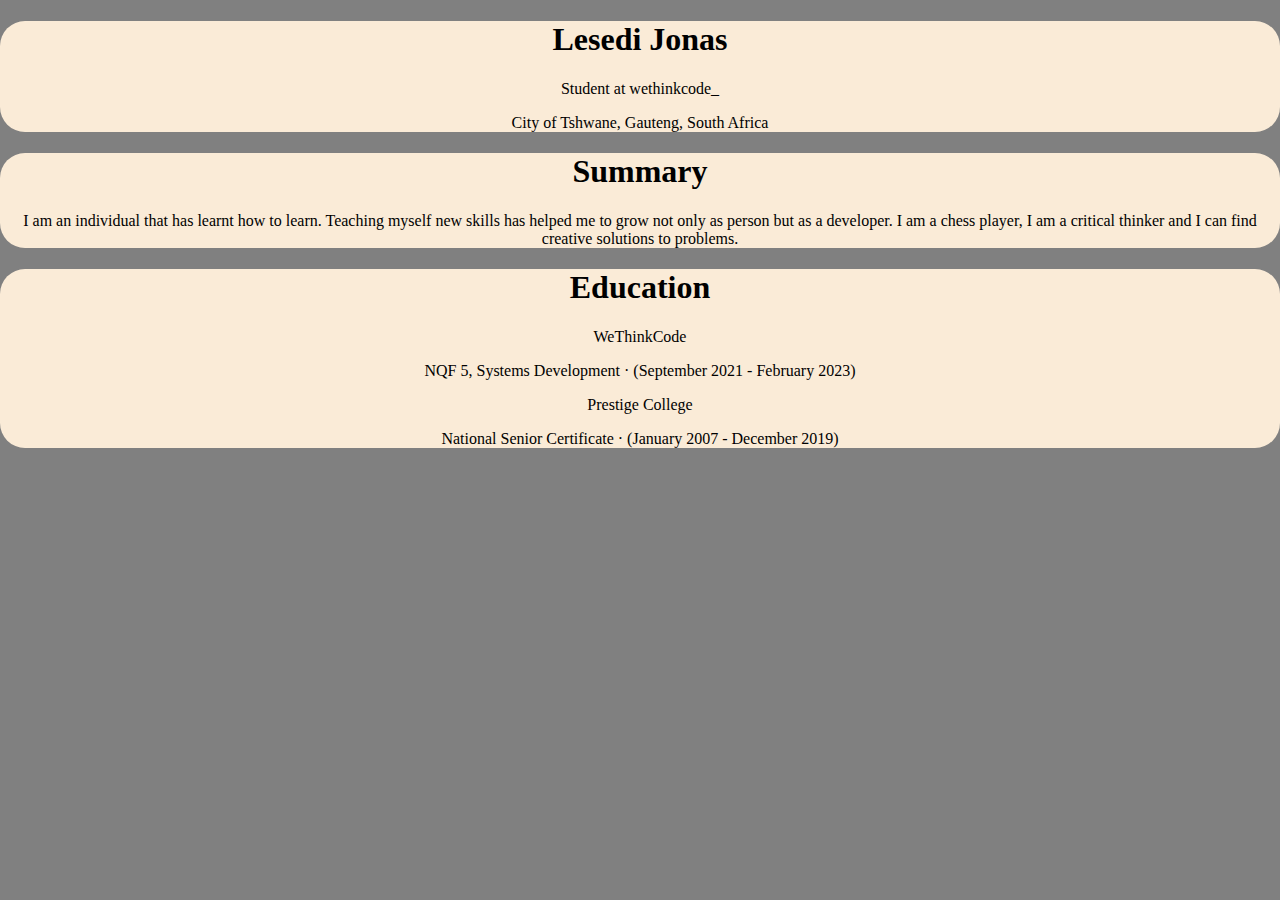
==== index.html @ d14602d9 "first commit" ====
<!DOCTYPE html>
<html lang="en">
<head>
    <meta charset="UTF-8">
    <meta http-equiv="X-UA-Compatible" content="IE=edge">
    <meta name="viewport" content="width=device-width, initial-scale=1.0">
    <link rel="stylesheet" href="style.css">
    <title>Portfoilo</title>
</head>
<body>
    <div class="details-container">
        <h1>
            Lesedi Jonas
        </h1>
        <p>
            Student at wethinkcode_ 
        </p>
        <p>
            City of Tshwane, Gauteng, South Africa
        </p>
    </div>

    <div class="details-container">
        <h1>
            Summary
        </h1>
        <p>
            I am an individual that has learnt how to learn. Teaching myself new
            skills has helped me to grow not only as person but as a developer.
            I am a chess player, I am a critical thinker and I can find creative
            solutions to problems.
        </p>
    </div>

    <div class="details-container">
        <h1>
            Education
        </h1>
        <p>
            WeThinkCode
        </p>
        <p>
            NQF 5, Systems Development · (September 2021 - February 2023)
        </p>
        <p>
            Prestige College
        </p>
        <p>
            National Senior Certificate  · (January 2007 - December 2019)
        </p>
    </div>
    
</body>
</html>
---- style.css ----
body {
    padding: 0;
    margin: 0;
    text-align: center;
    background-color: gray;
}

.details-container {
    background-color: antiquewhite;
    border-radius: 25px;
}

.details-container:hover {

    background-color: azure;
    border-radius: 30px;
}
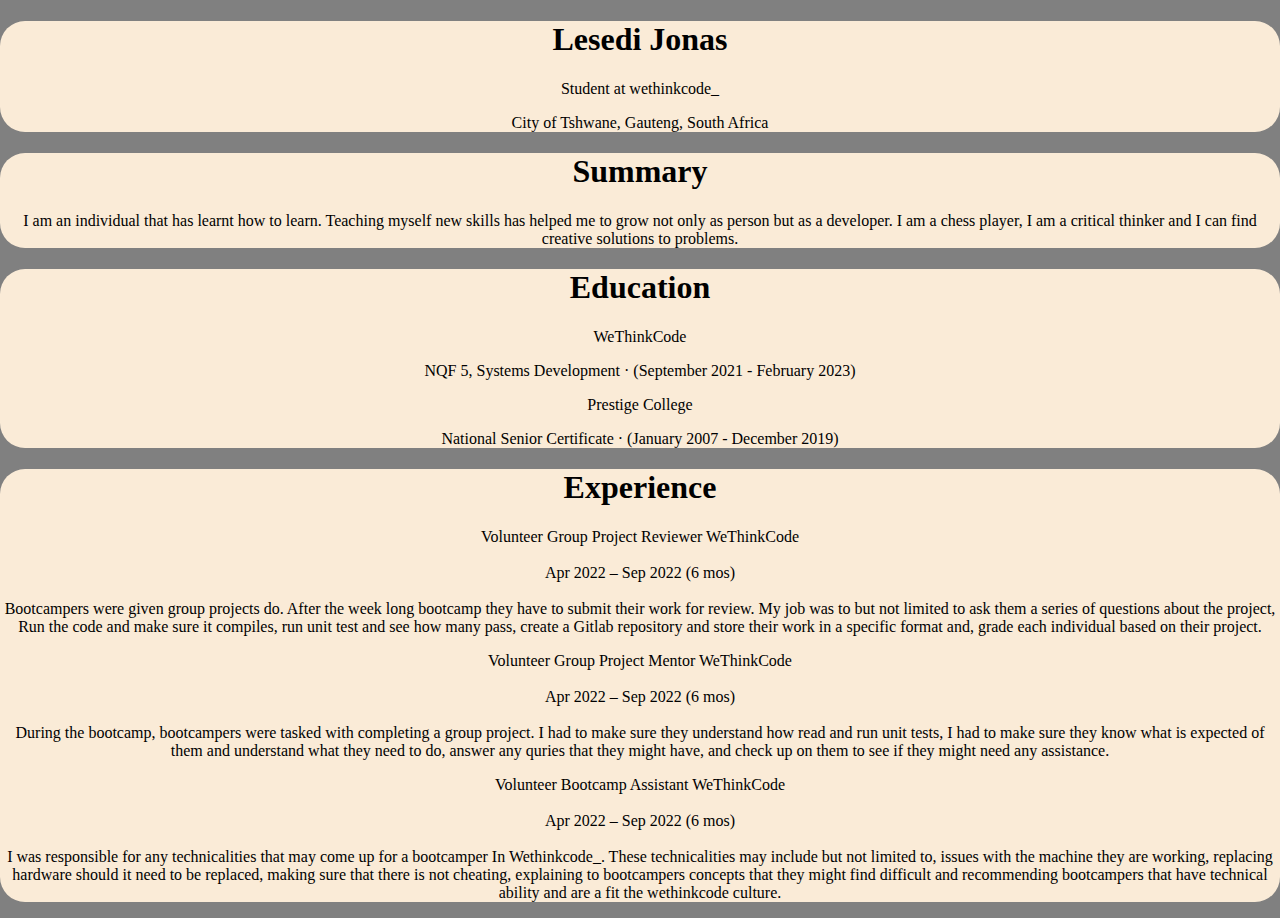
==== commit bcd5b89e: "second" ====
--- a/index.html
+++ b/index.html
@@ -49,6 +49,36 @@
             National Senior Certificate  · (January 2007 - December 2019)
         </p>
     </div>
+
+    <div class="details-container">
+        <h1>
+            Experience
+        </h1>
+        <p>
+            Volunteer Group Project Reviewer
+            WeThinkCode <br><br>
+
+            Apr 2022 – Sep 2022 (6 mos) <br><br>
+
+            Bootcampers were given group projects do. After the week long bootcamp they have to submit their work for review. My job was to but not limited to ask them a series of questions about the project, Run the code and make sure it compiles, run unit test and see how many pass, create a Gitlab repository and store their work in a specific format and, grade each individual based on their project.
+        </p>
+        <p>
+            Volunteer Group Project Mentor
+            WeThinkCode <br><br>
+
+            Apr 2022 – Sep 2022 (6 mos) <br><br>
+
+            During the bootcamp, bootcampers were tasked with completing a group project. I had to make sure they understand how read and run unit tests, I had to make sure they know what is expected of them and understand what they need to do, answer any quries that they might have, and check up on them to see if they might need any assistance.
+        </p>
+        <p>
+            Volunteer Bootcamp Assistant
+            WeThinkCode <br><br>
+
+            Apr 2022 – Sep 2022 (6 mos) <br><br>
+
+            I was responsible for any technicalities that may come up for a bootcamper In Wethinkcode_. These technicalities may include but not limited to, issues with the machine they are working, replacing hardware should it need to be replaced, making sure that there is not cheating, explaining to bootcampers concepts that they might find difficult and recommending bootcampers that have technical ability and are a fit the wethinkcode culture.
+        </p>
+    </div>
     
 </body>
 </html>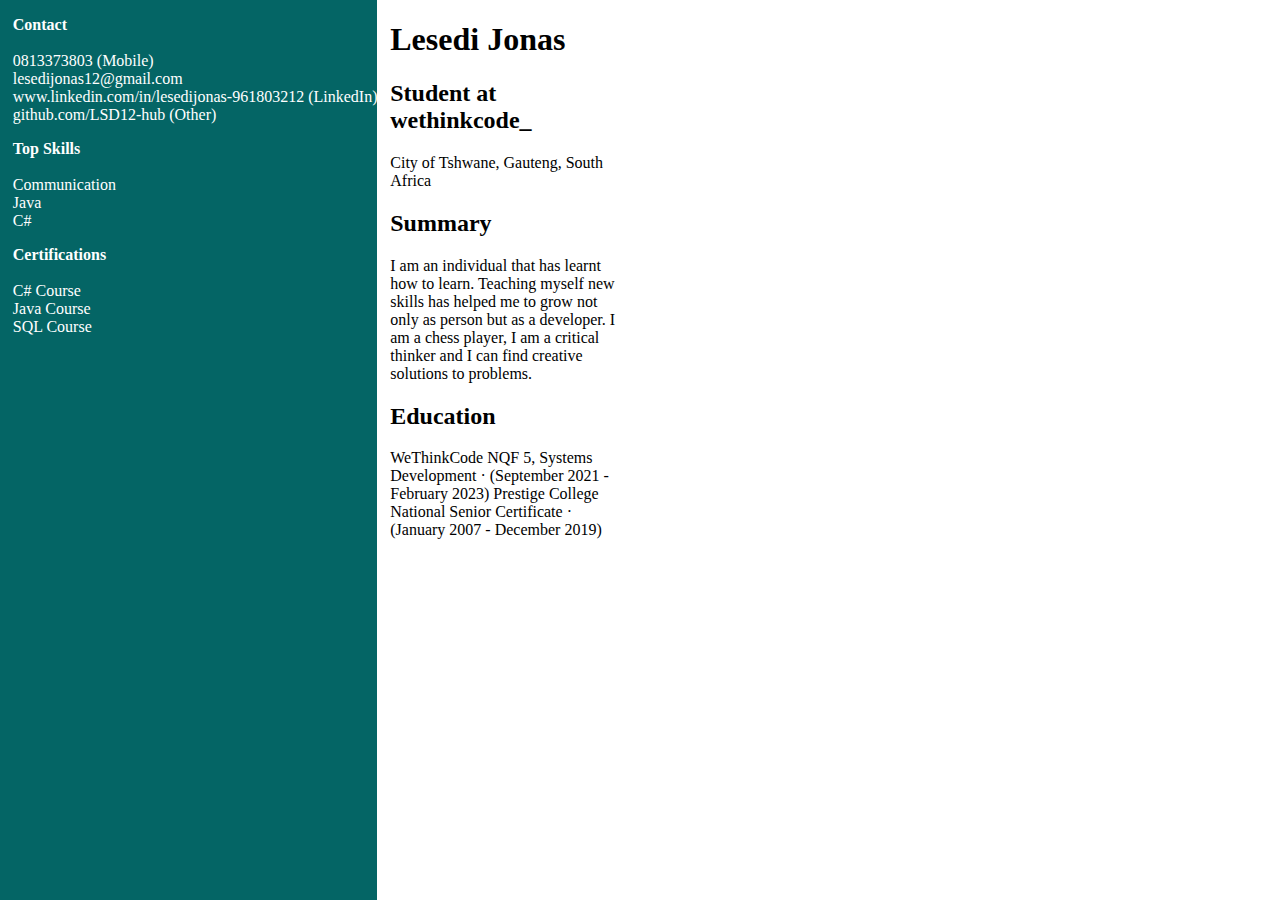
==== commit ea5ac742: "my page" ====
--- a/index.html
+++ b/index.html
@@ -5,80 +5,65 @@
     <meta http-equiv="X-UA-Compatible" content="IE=edge">
     <meta name="viewport" content="width=device-width, initial-scale=1.0">
     <link rel="stylesheet" href="style.css">
-    <title>Portfoilo</title>
+    <title>Lesedi Jonas</title>
 </head>
 <body>
-    <div class="details-container">
-        <h1>
-            Lesedi Jonas
-        </h1>
-        <p>
-            Student at wethinkcode_ 
-        </p>
-        <p>
-            City of Tshwane, Gauteng, South Africa
-        </p>
-    </div>
+   <div class="information-container">
+        <div class="light-information">
+            <p>
+                <b>Contact</b> <br> <br>
+                0813373803 (Mobile) <br>
+                lesedijonas12@gmail.com <br>
+                www.linkedin.com/in/lesedijonas-961803212 (LinkedIn) <br>
+                github.com/LSD12-hub (Other)
+            </p>
 
-    <div class="details-container">
-        <h1>
-            Summary
-        </h1>
-        <p>
-            I am an individual that has learnt how to learn. Teaching myself new
-            skills has helped me to grow not only as person but as a developer.
-            I am a chess player, I am a critical thinker and I can find creative
-            solutions to problems.
-        </p>
-    </div>
+            <p>
+                <b>Top Skills</b> <br> <br>
+                Communication <br>
+                Java <br>
+                C# <br>
+            </p>
+            
+            <p>
+                <b>Certifications</b> <br> <br>
+                C# Course <br>
+                Java Course <br>
+                SQL Course <br>
+            </p>
+        </div>
+        <div class="heavy-information">
+            <h1>
+                Lesedi Jonas
+            </h1>
 
-    <div class="details-container">
-        <h1>
-            Education
-        </h1>
-        <p>
-            WeThinkCode
-        </p>
-        <p>
-            NQF 5, Systems Development · (September 2021 - February 2023)
-        </p>
-        <p>
-            Prestige College
-        </p>
-        <p>
-            National Senior Certificate  · (January 2007 - December 2019)
-        </p>
-    </div>
+            <h2>
+                Student at wethinkcode_
+            </h2>
+            <p>
+                City of Tshwane, Gauteng, South Africa
+            </p>
 
-    <div class="details-container">
-        <h1>
-            Experience
-        </h1>
-        <p>
-            Volunteer Group Project Reviewer
-            WeThinkCode <br><br>
+            <h2>
+                Summary
+            </h2>
+            <p>
+                I am an individual that has learnt how to learn. Teaching myself new
+                skills has helped me to grow not only as person but as a developer.
+                I am a chess player, I am a critical thinker and I can find creative
+                solutions to problems.
+            </p>
 
-            Apr 2022 – Sep 2022 (6 mos) <br><br>
-
-            Bootcampers were given group projects do. After the week long bootcamp they have to submit their work for review. My job was to but not limited to ask them a series of questions about the project, Run the code and make sure it compiles, run unit test and see how many pass, create a Gitlab repository and store their work in a specific format and, grade each individual based on their project.
-        </p>
-        <p>
-            Volunteer Group Project Mentor
-            WeThinkCode <br><br>
-
-            Apr 2022 – Sep 2022 (6 mos) <br><br>
-
-            During the bootcamp, bootcampers were tasked with completing a group project. I had to make sure they understand how read and run unit tests, I had to make sure they know what is expected of them and understand what they need to do, answer any quries that they might have, and check up on them to see if they might need any assistance.
-        </p>
-        <p>
-            Volunteer Bootcamp Assistant
-            WeThinkCode <br><br>
-
-            Apr 2022 – Sep 2022 (6 mos) <br><br>
-
-            I was responsible for any technicalities that may come up for a bootcamper In Wethinkcode_. These technicalities may include but not limited to, issues with the machine they are working, replacing hardware should it need to be replaced, making sure that there is not cheating, explaining to bootcampers concepts that they might find difficult and recommending bootcampers that have technical ability and are a fit the wethinkcode culture.
-        </p>
-    </div>
-    
+            <h2>
+                Education
+            </h2>
+            <p>
+                WeThinkCode
+                NQF 5, Systems Development · (September 2021 - February 2023)
+                Prestige College
+                National Senior Certificate  · (January 2007 - December 2019)
+            </p>
+        </div>
+   </div>
 </body>
 </html>--- a/style.css
+++ b/style.css
@@ -1,13 +1,29 @@
-body {
+html, body {
     padding: 0;
     margin: 0;
-    text-align: center;
-    background-color: gray;
+}
+
+.information-container {
+    height: 100vh;
+    display: flex;
+}
+
+.light-information {
+    background-color: rgb(4, 101, 101);
+    color: white;
+    padding-left: 1%;
+}
+
+.heavy-information {
+   padding-left: 1%;     
+   width: 18%;
 }
 
 .details-container {
     background-color: antiquewhite;
     border-radius: 25px;
+    padding-top: 1%;
+    padding-bottom: 1%;
 }
 
 .details-container:hover {
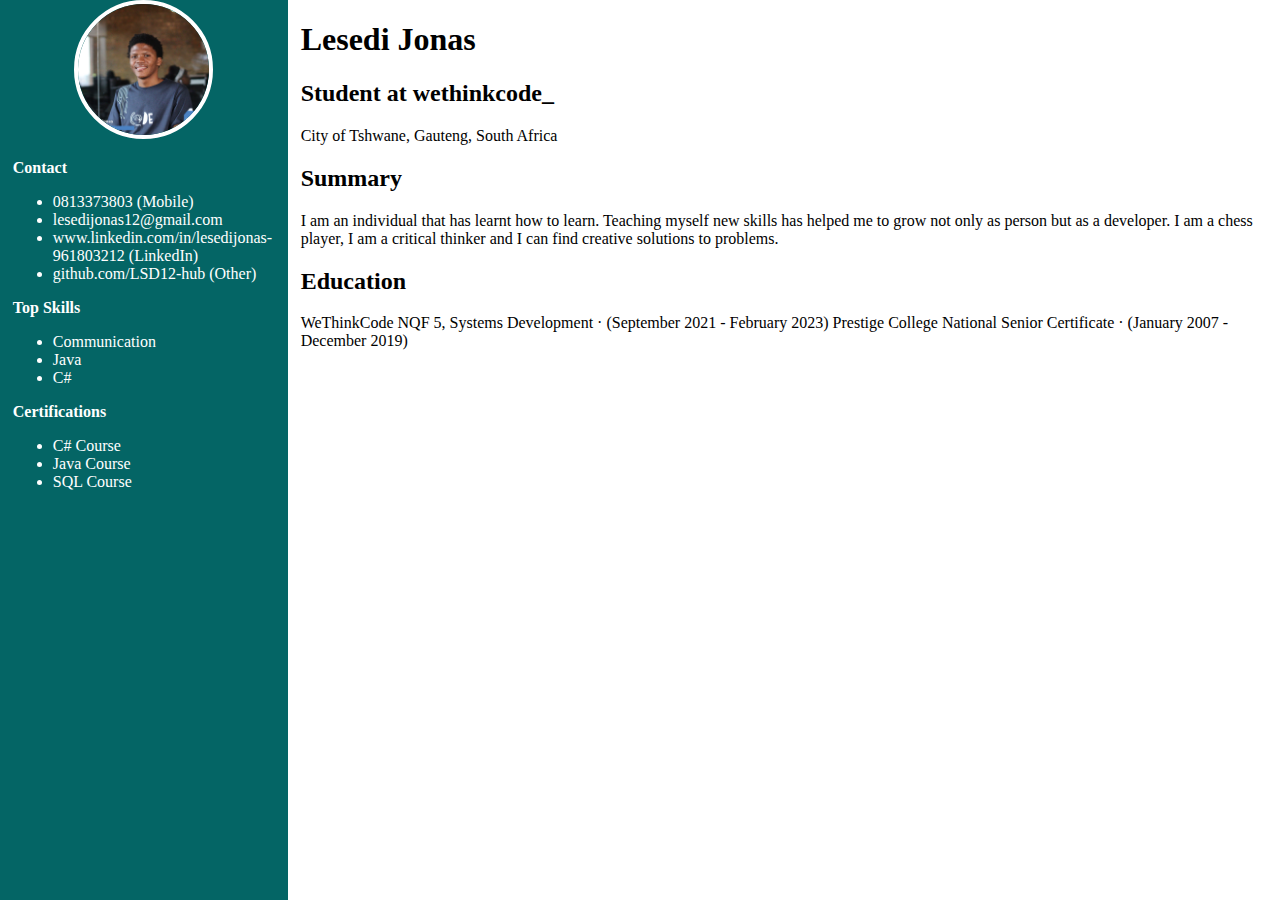
==== commit f0a9e9c7: "added picture" ====
--- a/index.html
+++ b/index.html
@@ -10,26 +10,36 @@
 <body>
    <div class="information-container">
         <div class="light-information">
+            <div class="picture-container">
+                <img src="images/23-LesediJonas.jpg" alt="The one and only you">
+            </div>
+
             <p>
-                <b>Contact</b> <br> <br>
-                0813373803 (Mobile) <br>
-                lesedijonas12@gmail.com <br>
-                www.linkedin.com/in/lesedijonas-961803212 (LinkedIn) <br>
-                github.com/LSD12-hub (Other)
+                <b>Contact</b>
+                <ul>
+                    <li>0813373803 (Mobile)</li>
+                    <li>lesedijonas12@gmail.com</li>
+                    <li>www.linkedin.com/in/lesedijonas-961803212 (LinkedIn)</li>
+                    <li>github.com/LSD12-hub (Other)</li>
+                </ul>
             </p>
 
             <p>
-                <b>Top Skills</b> <br> <br>
-                Communication <br>
-                Java <br>
-                C# <br>
+                <b>Top Skills</b>
+                <ul>
+                    <li>Communication</li>
+                    <li>Java</li>
+                    <li>C#</li>
+                </ul>
             </p>
             
             <p>
-                <b>Certifications</b> <br> <br>
-                C# Course <br>
-                Java Course <br>
-                SQL Course <br>
+                <b>Certifications</b> 
+                <ul>
+                    <li>C# Course</li>
+                    <li>Java Course</li>
+                    <li>SQL Course</li>
+                </ul>
             </p>
         </div>
         <div class="heavy-information">
--- a/style.css
+++ b/style.css
@@ -12,22 +12,20 @@
     background-color: rgb(4, 101, 101);
     color: white;
     padding-left: 1%;
+    padding-right: 1%;
+    width: 30%;
 }
 
 .heavy-information {
-   padding-left: 1%;     
-   width: 18%;
+    padding-left: 1%;     
 }
 
-.details-container {
-    background-color: antiquewhite;
-    border-radius: 25px;
-    padding-top: 1%;
-    padding-bottom: 1%;
+img {
+    width: 50%;
+    border-radius: 50%;
+    border: 4px solid white;
 }
 
-.details-container:hover {
-
-    background-color: azure;
-    border-radius: 30px;
+.picture-container {
+    text-align: center;
 }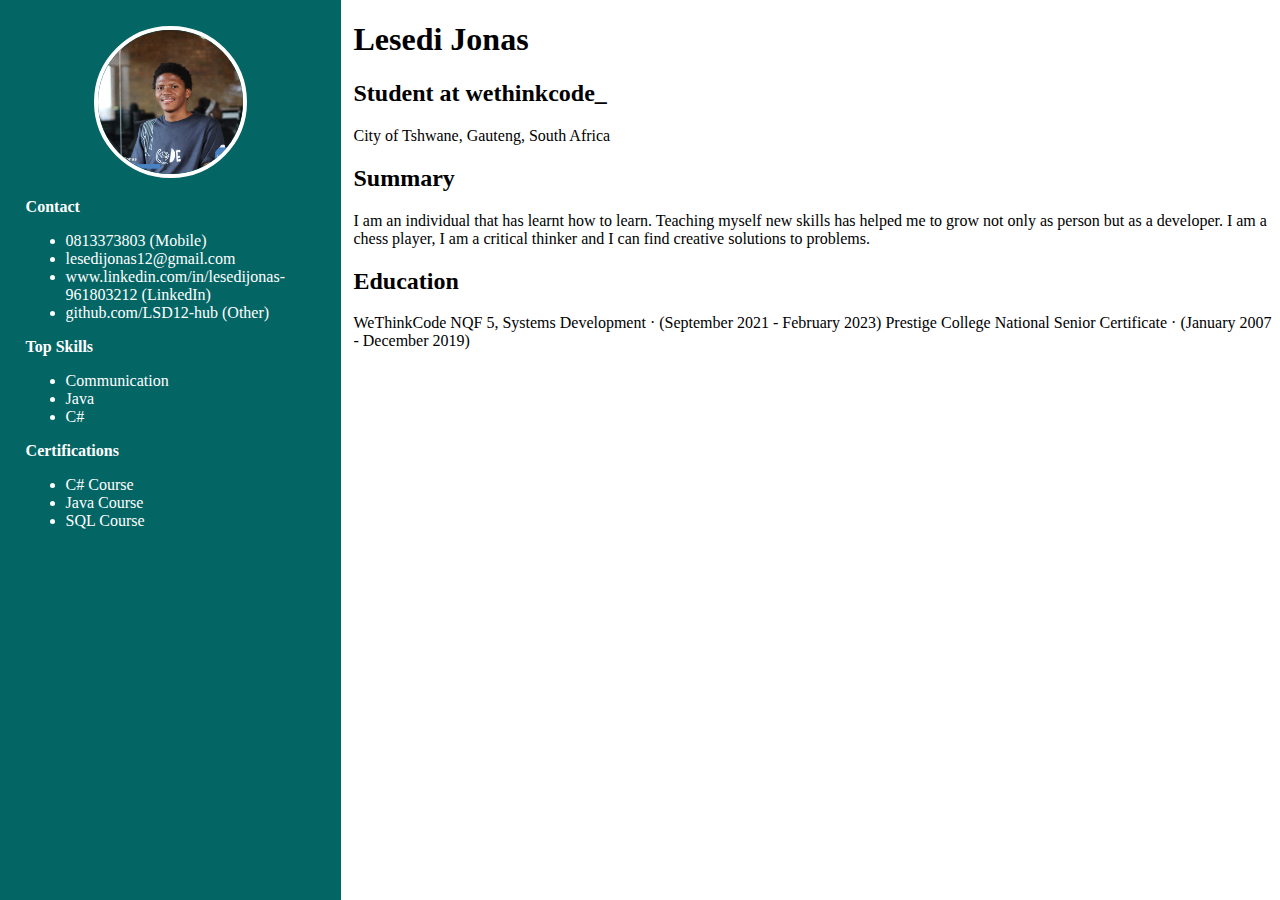
==== commit 9c8c233e: "added media contents" ====
--- a/index.html
+++ b/index.html
@@ -10,6 +10,10 @@
 <body>
    <div class="information-container">
         <div class="light-information">
+            <div class="display-name-light-information">
+                <h1>Lesedi Jonas</h1>
+            </div>
+
             <div class="picture-container">
                 <img src="images/23-LesediJonas.jpg" alt="The one and only you">
             </div>
@@ -43,9 +47,9 @@
             </p>
         </div>
         <div class="heavy-information">
-            <h1>
-                Lesedi Jonas
-            </h1>
+            <div class="display-name-heavy-information">
+                <h1>Lesedi Jonas</h1>
+            </div>
 
             <h2>
                 Student at wethinkcode_
@@ -74,6 +78,9 @@
                 National Senior Certificate  · (January 2007 - December 2019)
             </p>
         </div>
-   </div>
+    </div>
+    <div class="screen-to-small-message">
+        <p>Please do not be funny, the screen is too small</p>
+    </div>
 </body>
 </html>--- a/style.css
+++ b/style.css
@@ -11,9 +11,8 @@
 .light-information {
     background-color: rgb(4, 101, 101);
     color: white;
-    padding-left: 1%;
-    padding-right: 1%;
-    width: 30%;
+    padding: 2%;
+    width: 35%;
 }
 
 .heavy-information {
@@ -28,4 +27,50 @@
 
 .picture-container {
     text-align: center;
+}
+
+.display-name-light-information {
+    font-size: 0%;
+}
+
+.screen-to-small-message {
+    display: none;
+}
+
+@media (max-width: 480px) {
+    .information-container {
+        display: inline;
+    }
+
+    .light-information {
+        width: 100%;
+        padding: 5%;
+    }
+
+    .display-name-light-information {
+        font-size: 100%;
+        text-align: center;
+    }
+
+    .display-name-heavy-information {
+        font-size: 0%;
+    }
+}
+
+@media (max-width: 230px) {
+
+    .information-container {
+        display: none;
+    }
+
+    .screen-to-small-message {
+        display: contents;
+        text-align: center;
+    }
+    
+    body {
+        background-color: black;
+        font-size: large;
+        color: white;
+    }
 }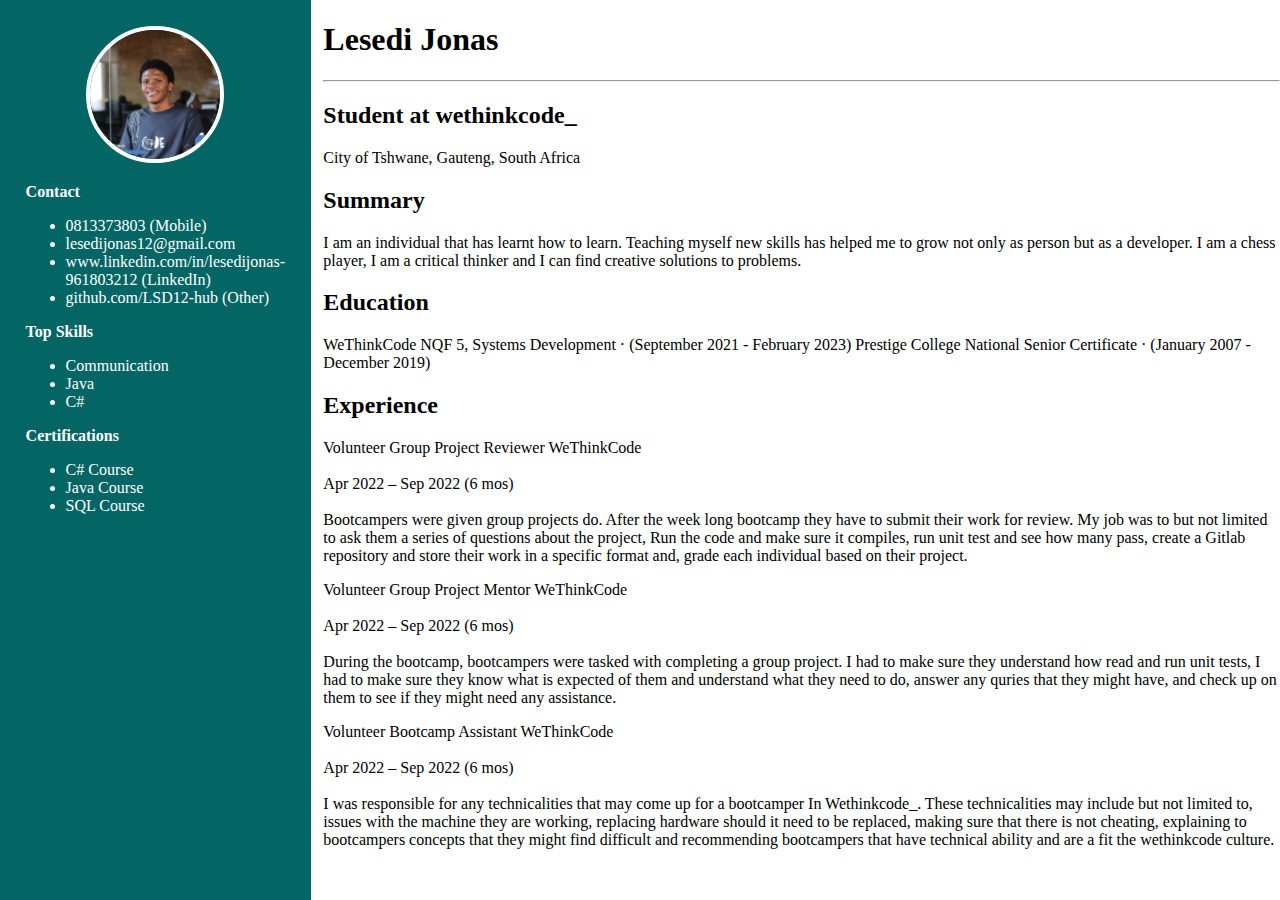
==== commit 25ede536: "something sweet" ====
--- a/index.html
+++ b/index.html
@@ -11,7 +11,7 @@
    <div class="information-container">
         <div class="light-information">
             <div class="display-name-light-information">
-                <h1>Lesedi Jonas</h1>
+                <h1><u>Lesedi Jonas</u></h1>
             </div>
 
             <div class="picture-container">
@@ -50,6 +50,7 @@
             <div class="display-name-heavy-information">
                 <h1>Lesedi Jonas</h1>
             </div>
+            <hr>
 
             <h2>
                 Student at wethinkcode_
@@ -77,10 +78,33 @@
                 Prestige College
                 National Senior Certificate  · (January 2007 - December 2019)
             </p>
+
+            <h2>
+                Experience
+            </h2>
+            <p>
+                Volunteer Group Project Reviewer
+                WeThinkCode <br><br>
+                Apr 2022 – Sep 2022 (6 mos) <br><br>
+                Bootcampers were given group projects do. After the week long bootcamp they have to submit their work for review. My job was to but not limited to ask them a series of questions about the project, Run the code and make sure it compiles, run unit test and see how many pass, create a Gitlab repository and store their work in a specific format and, grade each individual based on their project.
+            </p>
+            <p>
+                Volunteer Group Project Mentor
+                WeThinkCode <br><br>
+                Apr 2022 – Sep 2022 (6 mos) <br><br>
+                During the bootcamp, bootcampers were tasked with completing a group project. I had to make sure they understand how read and run unit tests, I had to make sure they know what is expected of them and understand what they need to do, answer any quries that they might have, and check up on them to see if they might need any assistance.
+            </p>
+            <p>
+                Volunteer Bootcamp Assistant
+                WeThinkCode <br><br>
+                Apr 2022 – Sep 2022 (6 mos) <br><br>
+                I was responsible for any technicalities that may come up for a bootcamper In Wethinkcode_. These technicalities may include but not limited to, issues with the machine they are working, replacing hardware should it need to be replaced, making sure that there is not cheating, explaining to bootcampers concepts that they might find difficult and recommending bootcampers that have technical ability and are a fit the wethinkcode culture.
+            </p>
         </div>
     </div>
     <div class="screen-to-small-message">
-        <p>Please do not be funny, the screen is too small</p>
+        Please do not be funny, the screen is too small. Let's not act like you don't see it.
     </div>
+    
 </body>
 </html>--- a/style.css
+++ b/style.css
@@ -1,4 +1,4 @@
-html, body {
+body {
     padding: 0;
     margin: 0;
 }
@@ -58,7 +58,6 @@
 }
 
 @media (max-width: 230px) {
-
     .information-container {
         display: none;
     }
@@ -70,6 +69,7 @@
     
     body {
         background-color: black;
+        padding: 10%;
         font-size: large;
         color: white;
     }
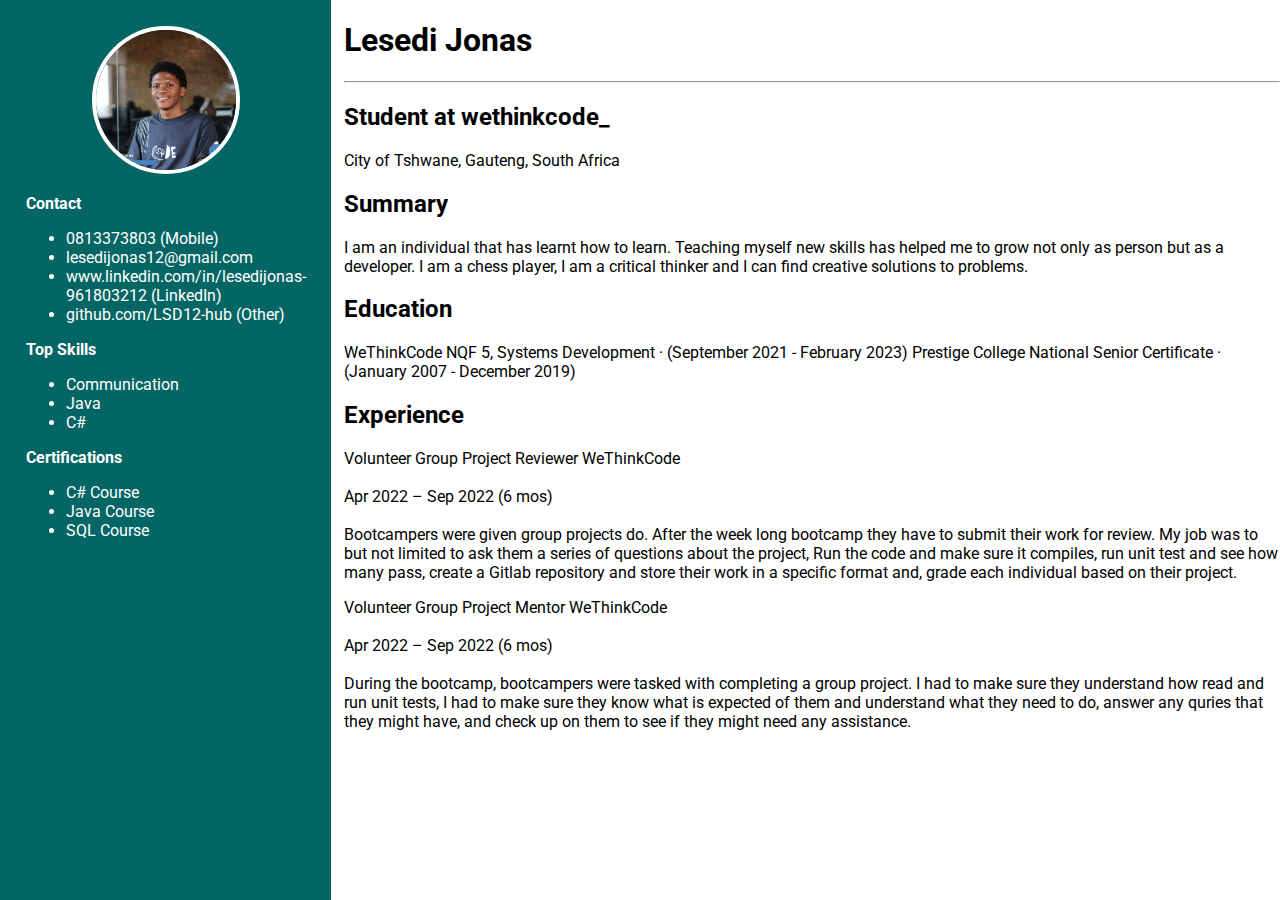
==== commit 6abea5b0: "font my guy" ====
--- a/index.html
+++ b/index.html
@@ -5,6 +5,7 @@
     <meta http-equiv="X-UA-Compatible" content="IE=edge">
     <meta name="viewport" content="width=device-width, initial-scale=1.0">
     <link rel="stylesheet" href="style.css">
+    <link rel="stylesheet" href="https://fonts.googleapis.com/css?family=Roboto">
     <title>Lesedi Jonas</title>
 </head>
 <body>
@@ -94,12 +95,6 @@
                 Apr 2022 – Sep 2022 (6 mos) <br><br>
                 During the bootcamp, bootcampers were tasked with completing a group project. I had to make sure they understand how read and run unit tests, I had to make sure they know what is expected of them and understand what they need to do, answer any quries that they might have, and check up on them to see if they might need any assistance.
             </p>
-            <p>
-                Volunteer Bootcamp Assistant
-                WeThinkCode <br><br>
-                Apr 2022 – Sep 2022 (6 mos) <br><br>
-                I was responsible for any technicalities that may come up for a bootcamper In Wethinkcode_. These technicalities may include but not limited to, issues with the machine they are working, replacing hardware should it need to be replaced, making sure that there is not cheating, explaining to bootcampers concepts that they might find difficult and recommending bootcampers that have technical ability and are a fit the wethinkcode culture.
-            </p>
         </div>
     </div>
     <div class="screen-to-small-message">
--- a/style.css
+++ b/style.css
@@ -1,6 +1,7 @@
 body {
     padding: 0;
     margin: 0;
+        font-family: 'Roboto', serif;
 }
 
 .information-container {
